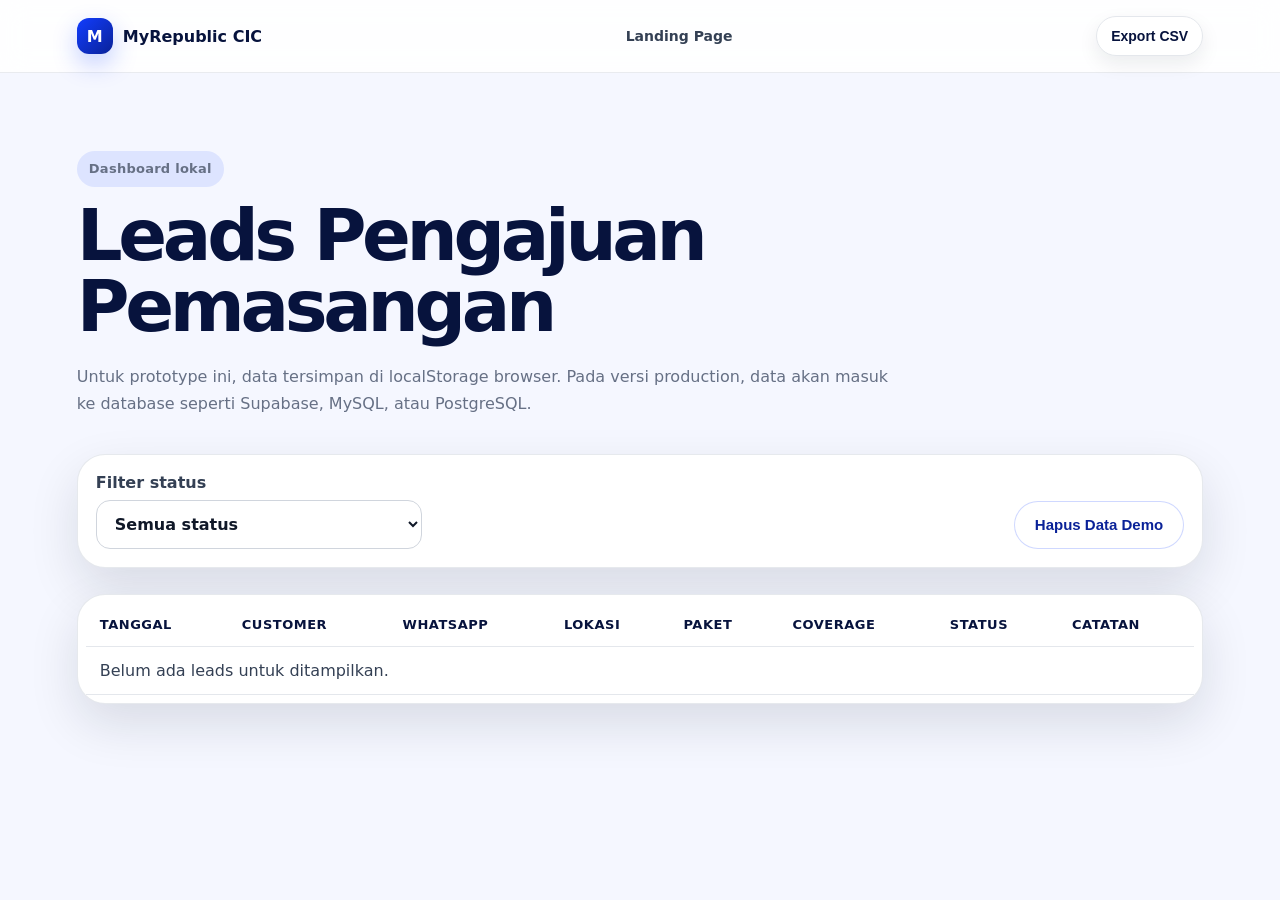
==== dashboard.html @ 000afcce "first commit" ====
<!DOCTYPE html>
<html lang="id">
<head>
  <meta charset="UTF-8" />
  <meta name="viewport" content="width=device-width, initial-scale=1.0" />
  <title>Dashboard Leads | MyRepublic CIC</title>
  <link rel="stylesheet" href="styles.css" />
</head>
<body>
  <header class="navbar">
    <a class="brand" href="index.html">
      <span class="brand-mark">M</span>
      <span>MyRepublic CIC</span>
    </a>
    <nav class="nav-links" aria-label="Navigasi dashboard">
      <a href="index.html">Landing Page</a>
    </nav>
    <button class="btn btn-small btn-secondary" id="exportCsvBtn" type="button">Export CSV</button>
  </header>

  <main class="section-pad dashboard-page">
    <div class="section-header left">
      <p class="eyebrow">Dashboard lokal</p>
      <h1>Leads Pengajuan Pemasangan</h1>
      <p>Untuk prototype ini, data tersimpan di localStorage browser. Pada versi production, data akan masuk ke database seperti Supabase, MySQL, atau PostgreSQL.</p>
    </div>

    <div class="dashboard-actions">
      <label>Filter status
        <select id="statusFilter">
          <option value="">Semua status</option>
          <option>Baru Masuk</option>
          <option>Sudah Dihubungi</option>
          <option>Menunggu Verifikasi Coverage</option>
          <option>Menunggu Jadwal Teknisi</option>
          <option>Proses Pemasangan</option>
          <option>Berhasil Terpasang</option>
          <option>Tidak Lanjut</option>
        </select>
      </label>
      <button class="btn btn-outline" id="clearDataBtn" type="button">Hapus Data Demo</button>
    </div>

    <div class="table-wrap">
      <table class="leads-table">
        <thead>
          <tr>
            <th>Tanggal</th>
            <th>Customer</th>
            <th>WhatsApp</th>
            <th>Lokasi</th>
            <th>Paket</th>
            <th>Coverage</th>
            <th>Status</th>
            <th>Catatan</th>
          </tr>
        </thead>
        <tbody id="leadsBody"></tbody>
      </table>
    </div>
  </main>

  <script src="dashboard.js"></script>
</body>
</html>
---- styles.css ----
:root {
  --blue: #123dff;
  --blue-dark: #0a2298;
  --navy: #07133d;
  --yellow: #ffd65a;
  --orange: #ff8a2a;
  --bg: #f5f7ff;
  --card: #ffffff;
  --text: #101828;
  --muted: #667085;
  --border: #e4e7ec;
  --shadow: 0 20px 50px rgba(16, 24, 40, .12);
}
* { box-sizing: border-box; }
html { scroll-behavior: smooth; }
body { margin: 0; font-family: Inter, ui-sans-serif, system-ui, -apple-system, BlinkMacSystemFont, "Segoe UI", sans-serif; color: var(--text); background: var(--bg); }
a { color: inherit; text-decoration: none; }
.navbar { position: sticky; top: 0; z-index: 50; display: flex; align-items: center; justify-content: space-between; gap: 24px; padding: 16px 6%; background: rgba(255,255,255,.88); backdrop-filter: blur(14px); border-bottom: 1px solid rgba(228,231,236,.8); }
.brand { display: flex; align-items: center; gap: 10px; font-weight: 800; color: var(--navy); }
.brand-mark { display: inline-grid; place-items: center; width: 36px; height: 36px; border-radius: 12px; background: linear-gradient(135deg, var(--blue), var(--blue-dark)); color: white; box-shadow: 0 10px 25px rgba(18,61,255,.25); }
.nav-links { display: flex; align-items: center; gap: 22px; color: #344054; font-weight: 600; font-size: 14px; }
.nav-links a:hover { color: var(--blue); }
.section-pad { padding: 78px 6%; }
.hero { display: grid; grid-template-columns: 1.1fr .9fr; min-height: calc(100vh - 76px); align-items: center; gap: 48px; background: radial-gradient(circle at 15% 20%, rgba(255,214,90,.35), transparent 28%), linear-gradient(135deg, #f8fbff, #eef3ff); }
.eyebrow { display: inline-flex; padding: 7px 12px; border-radius: 999px; background: rgba(18,61,255,.1); color: var(--blue-dark); font-weight: 800; font-size: 13px; letter-spacing: .02em; }
h1, h2, h3, p { margin-top: 0; }
h1 { font-size: clamp(42px, 7vw, 72px); line-height: .98; letter-spacing: -0.06em; color: var(--navy); margin-bottom: 22px; }
h2 { font-size: clamp(30px, 4vw, 48px); line-height: 1.05; letter-spacing: -0.04em; color: var(--navy); margin-bottom: 16px; }
h3 { color: var(--navy); margin-bottom: 10px; }
.hero-subtitle, .section-header p, .hero-card p, .benefit-card p, .coverage-card p, .faq-list p { color: var(--muted); line-height: 1.7; }
.hero-subtitle { max-width: 670px; font-size: 19px; }
.hero-actions, .trust-list { display: flex; flex-wrap: wrap; align-items: center; gap: 14px; margin-top: 28px; }
.trust-list span { color: #344054; font-weight: 700; }
.btn { display: inline-flex; align-items: center; justify-content: center; min-height: 48px; padding: 12px 20px; border-radius: 999px; border: 0; cursor: pointer; font-weight: 800; transition: transform .2s ease, box-shadow .2s ease, background .2s ease; font-size: 15px; }
.btn:hover { transform: translateY(-2px); }
.btn-primary { color: white; background: linear-gradient(135deg, var(--blue), var(--blue-dark)); box-shadow: 0 12px 28px rgba(18,61,255,.25); }
.btn-secondary { color: var(--navy); background: white; border: 1px solid var(--border); box-shadow: 0 8px 20px rgba(16, 24, 40, .08); }
.btn-outline { color: var(--blue-dark); background: white; border: 1px solid rgba(18,61,255,.2); }
.btn-light { color: var(--blue-dark); background: white; }
.btn-small { min-height: 40px; padding: 9px 14px; font-size: 14px; }
.btn-full { width: 100%; border-radius: 18px; }
.hero-card, .coverage-card, .package-card, .benefit-card, .lead-form, .faq-list details, .dashboard-actions, .table-wrap { background: var(--card); border: 1px solid rgba(228,231,236,.9); box-shadow: var(--shadow); border-radius: 28px; }
.hero-card { padding: 34px; }
.signal-icon { width: 76px; height: 76px; display: grid; place-items: center; border-radius: 24px; background: linear-gradient(135deg, var(--yellow), var(--orange)); color: var(--navy); font-weight: 900; font-size: 42px; margin-bottom: 24px; }
.mini-stat-grid { display: grid; grid-template-columns: repeat(3, 1fr); gap: 12px; margin-top: 24px; }
.mini-stat-grid div { padding: 14px; border-radius: 18px; background: #f2f5ff; }
.mini-stat-grid strong { display: block; color: var(--blue-dark); }
.mini-stat-grid span { display: block; color: var(--muted); font-size: 12px; margin-top: 4px; }
.section-header { text-align: center; max-width: 820px; margin: 0 auto 36px; }
.section-header.left { text-align: left; margin-left: 0; }
.coverage-card { display: grid; grid-template-columns: 1fr 1fr; gap: 28px; align-items: center; padding: 30px; }
.location-result { border-radius: 22px; background: #f7f8ff; padding: 22px; min-height: 140px; border: 1px dashed #c8d0ff; }
.muted { color: var(--muted); }
.package-grid, .benefit-grid { display: grid; grid-template-columns: repeat(3, 1fr); gap: 22px; }
.package-card { padding: 28px; position: relative; overflow: hidden; }
.package-card.popular { border: 2px solid rgba(18,61,255,.35); transform: translateY(-8px); }
.badge { display: inline-flex; padding: 7px 10px; border-radius: 999px; background: rgba(255,214,90,.35); font-weight: 800; color: var(--navy); font-size: 12px; margin-bottom: 14px; }
.speed { font-size: 34px; font-weight: 900; color: var(--blue-dark); margin-bottom: 6px; }
.price { font-weight: 900; color: var(--navy); font-size: 24px; }
.price span { color: var(--muted); font-weight: 600; font-size: 14px; }
.package-grid-two { grid-template-columns: repeat(2, minmax(0, 1fr)); max-width: 980px; margin: 0 auto; }
.old-price { margin-top: -10px; color: var(--muted); font-size: 14px; font-weight: 700; }

ul { padding-left: 20px; color: #344054; line-height: 1.8; }
.benefit-grid { grid-template-columns: repeat(4, 1fr); }
.benefit-card { padding: 26px; box-shadow: 0 12px 35px rgba(16, 24, 40, .08); }
.benefit-card span { font-size: 30px; display: inline-block; margin-bottom: 12px; }
.steps { display: grid; grid-template-columns: repeat(5, 1fr); gap: 16px; }
.steps div { background: white; border-radius: 22px; padding: 22px; border: 1px solid var(--border); text-align: center; }
.steps span { display: inline-grid; place-items: center; width: 42px; height: 42px; border-radius: 50%; background: var(--blue); color: white; font-weight: 900; margin-bottom: 12px; }
.steps p { margin-bottom: 0; font-weight: 800; color: var(--navy); }
.lead-form { max-width: 980px; margin: auto; padding: 30px; }
fieldset { border: 1px solid var(--border); border-radius: 22px; padding: 24px; margin: 0 0 24px; }
legend { font-weight: 900; color: var(--navy); padding: 0 8px; }
.form-grid { display: grid; grid-template-columns: repeat(2, 1fr); gap: 18px; }
label { display: grid; gap: 8px; color: #344054; font-weight: 700; }
input, select, textarea { width: 100%; border: 1px solid #d0d5dd; border-radius: 14px; padding: 13px 14px; font: inherit; background: #fff; color: var(--text); }
input:focus, select:focus, textarea:focus { outline: 3px solid rgba(18,61,255,.13); border-color: var(--blue); }
.checkbox-label { display: flex; align-items: flex-start; gap: 12px; }
.checkbox-label input { width: 18px; margin-top: 3px; }
.form-message { margin: 16px 0 0; font-weight: 800; color: var(--blue-dark); }
.faq-list { max-width: 900px; margin: auto; padding: 14px; box-shadow: var(--shadow); }
.faq-list details { box-shadow: none; border-radius: 18px; padding: 18px 20px; margin: 10px; }
.faq-list summary { cursor: pointer; font-weight: 900; color: var(--navy); }
.cta-section { text-align: center; color: white; background: linear-gradient(135deg, var(--blue), var(--blue-dark)); }
.cta-section h2 { color: white; }
.cta-section p { color: rgba(255,255,255,.82); }
.footer { padding: 34px 6%; background: var(--navy); color: white; text-align: center; }
.footer .muted { color: rgba(255,255,255,.55); }
.floating-wa { position: fixed; right: 22px; bottom: 22px; z-index: 60; display: grid; place-items: center; width: 58px; height: 58px; border-radius: 50%; color: white; background: #22c55e; box-shadow: 0 18px 35px rgba(34,197,94,.3); font-weight: 900; }
.dashboard-page { min-height: 80vh; }
.dashboard-actions { display: flex; justify-content: space-between; gap: 18px; align-items: end; padding: 18px; margin: 26px 0; }
.table-wrap { overflow-x: auto; padding: 8px; }
.leads-table { width: 100%; border-collapse: collapse; min-width: 1100px; }
.leads-table th, .leads-table td { padding: 14px; border-bottom: 1px solid var(--border); text-align: left; vertical-align: top; }
.leads-table th { color: var(--navy); font-size: 13px; text-transform: uppercase; letter-spacing: .04em; }
.leads-table td { color: #344054; }
.status-select { min-width: 180px; }
@media (max-width: 980px) {
  .hero, .coverage-card { grid-template-columns: 1fr; }
  .package-grid, .benefit-grid, .steps { grid-template-columns: 1fr 1fr; }
  .package-card.popular { transform: none; }
}
@media (max-width: 720px) {
  .navbar { align-items: flex-start; flex-direction: column; }
  .nav-links { width: 100%; overflow-x: auto; padding-bottom: 4px; }
  .section-pad { padding: 56px 5%; }
  .hero { min-height: auto; }
  .package-grid, .benefit-grid, .steps, .form-grid, .mini-stat-grid { grid-template-columns: 1fr; }
  h1 { font-size: 40px; }
  .dashboard-actions { flex-direction: column; align-items: stretch; }
}
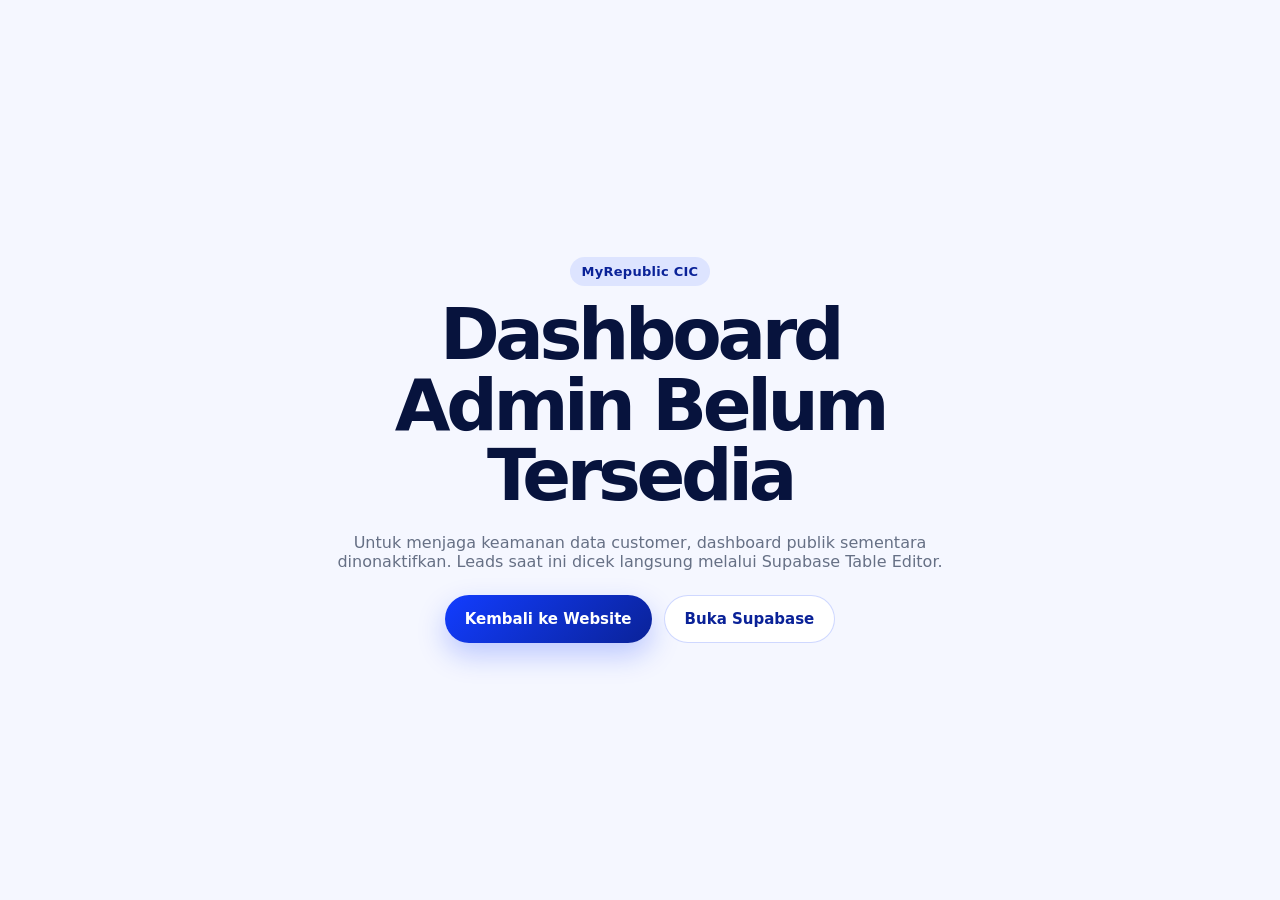
==== commit 98aa0efe: "Disable public dashboard for customer data safety" ====
--- a/dashboard.html
+++ b/dashboard.html
@@ -3,63 +3,26 @@
 <head>
   <meta charset="UTF-8" />
   <meta name="viewport" content="width=device-width, initial-scale=1.0" />
-  <title>Dashboard Leads | MyRepublic CIC</title>
+  <title>Dashboard Dinonaktifkan - MyRepublic CIC</title>
   <link rel="stylesheet" href="styles.css" />
 </head>
 <body>
-  <header class="navbar">
-    <a class="brand" href="index.html">
-      <span class="brand-mark">M</span>
-      <span>MyRepublic CIC</span>
-    </a>
-    <nav class="nav-links" aria-label="Navigasi dashboard">
-      <a href="index.html">Landing Page</a>
-    </nav>
-    <button class="btn btn-small btn-secondary" id="exportCsvBtn" type="button">Export CSV</button>
-  </header>
+  <main class="container" style="min-height: 100vh; display: flex; align-items: center; justify-content: center;">
+    <section class="card" style="max-width: 620px; text-align: center;">
+      <p class="eyebrow">MyRepublic CIC</p>
+      <h1>Dashboard Admin Belum Tersedia</h1>
+      <p class="muted">
+        Untuk menjaga keamanan data customer, dashboard publik sementara dinonaktifkan.
+        Leads saat ini dicek langsung melalui Supabase Table Editor.
+      </p>
 
-  <main class="section-pad dashboard-page">
-    <div class="section-header left">
-      <p class="eyebrow">Dashboard lokal</p>
-      <h1>Leads Pengajuan Pemasangan</h1>
-      <p>Untuk prototype ini, data tersimpan di localStorage browser. Pada versi production, data akan masuk ke database seperti Supabase, MySQL, atau PostgreSQL.</p>
-    </div>
-
-    <div class="dashboard-actions">
-      <label>Filter status
-        <select id="statusFilter">
-          <option value="">Semua status</option>
-          <option>Baru Masuk</option>
-          <option>Sudah Dihubungi</option>
-          <option>Menunggu Verifikasi Coverage</option>
-          <option>Menunggu Jadwal Teknisi</option>
-          <option>Proses Pemasangan</option>
-          <option>Berhasil Terpasang</option>
-          <option>Tidak Lanjut</option>
-        </select>
-      </label>
-      <button class="btn btn-outline" id="clearDataBtn" type="button">Hapus Data Demo</button>
-    </div>
-
-    <div class="table-wrap">
-      <table class="leads-table">
-        <thead>
-          <tr>
-            <th>Tanggal</th>
-            <th>Customer</th>
-            <th>WhatsApp</th>
-            <th>Lokasi</th>
-            <th>Paket</th>
-            <th>Coverage</th>
-            <th>Status</th>
-            <th>Catatan</th>
-          </tr>
-        </thead>
-        <tbody id="leadsBody"></tbody>
-      </table>
-    </div>
+      <div style="margin-top: 24px; display: flex; gap: 12px; justify-content: center; flex-wrap: wrap;">
+        <a class="btn btn-primary" href="index.html">Kembali ke Website</a>
+        <a class="btn btn-outline" href="https://supabase.com/dashboard" target="_blank" rel="noopener">
+          Buka Supabase
+        </a>
+      </div>
+    </section>
   </main>
-
-  <script src="dashboard.js"></script>
 </body>
-</html>
+</html>
--- a/styles.css
+++ b/styles.css
@@ -96,6 +96,12 @@
 .leads-table th { color: var(--navy); font-size: 13px; text-transform: uppercase; letter-spacing: .04em; }
 .leads-table td { color: #344054; }
 .status-select { min-width: 180px; }
+.privacy-note {
+  margin-top: 10px;
+  font-size: 13px;
+  line-height: 1.6;
+  color: #64748b;
+}
 @media (max-width: 980px) {
   .hero, .coverage-card { grid-template-columns: 1fr; }
   .package-grid, .benefit-grid, .steps { grid-template-columns: 1fr 1fr; }
